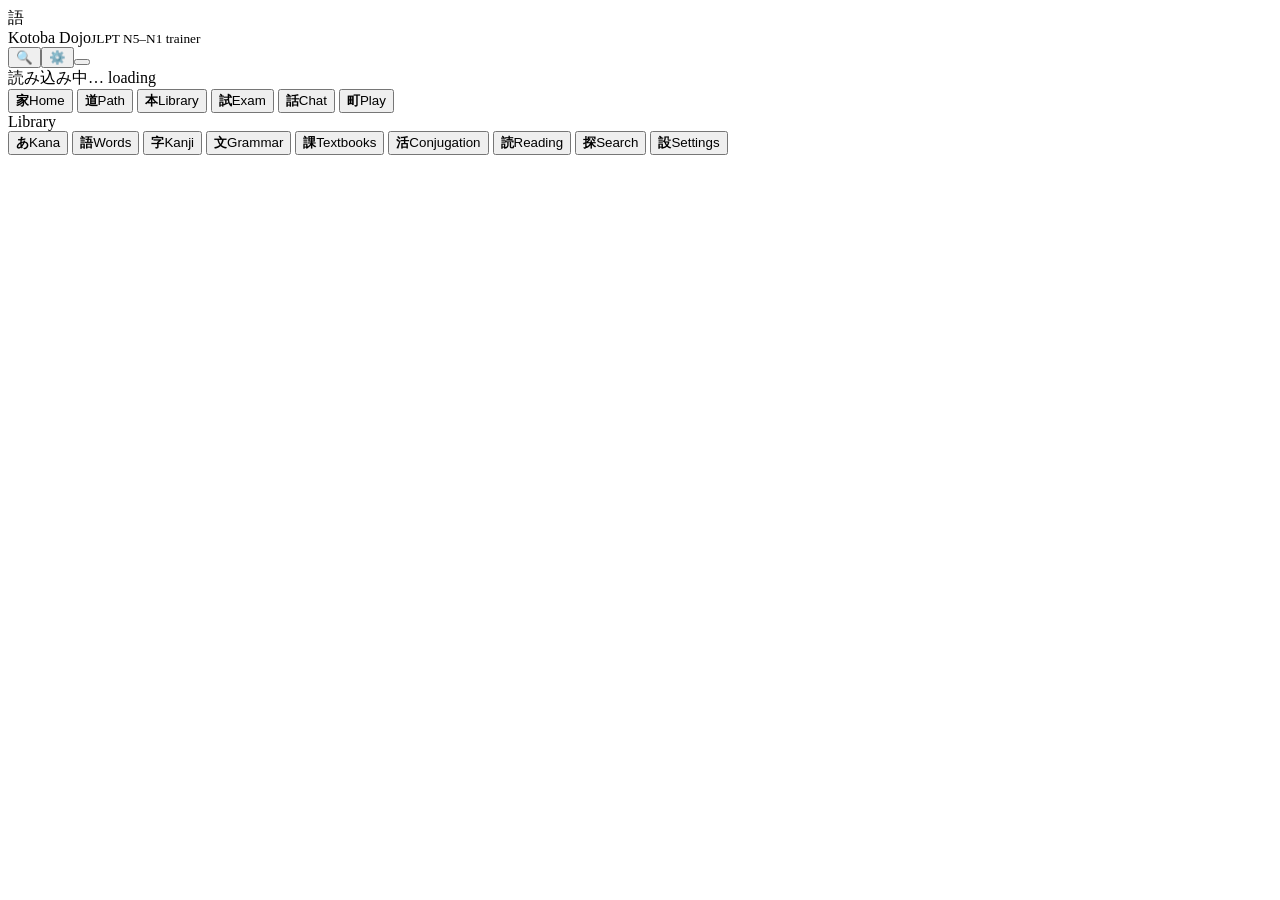
==== src/index.html @ 4c283d1f "Add FSRS reviews, pitch accent, listening, reading, writing practice; split source into src/ - Flash" ====
<!doctype html>
<html lang="en">
<head>
<meta charset="utf-8">
<meta name="viewport" content="width=device-width,initial-scale=1,viewport-fit=cover">
<title>Kotoba Dojo</title>
<meta name="description" content="Learn Japanese vocabulary and kanji (JLPT N5–N1) with flashcards, quizzes, tests, furigana, stroke order and example sentences.">
<meta name="theme-color" content="#F5F7F6">
<link rel="manifest" href="manifest.webmanifest">
<link rel="apple-touch-icon" href="icon-192.png">
<meta name="apple-mobile-web-app-capable" content="yes">
<script>/* apply the saved theme before first paint (no flash) */
try { var st = JSON.parse(localStorage.getItem('kd_settings') || '{}'), t = st.theme || 'system'; if (t !== 'system') document.documentElement.setAttribute('data-theme', t); if (st.skin && st.skin !== 'washi') document.documentElement.setAttribute('data-skin', st.skin); } catch (e) {}
</script>
<link rel="preconnect" href="https://fonts.googleapis.com">
<link rel="preconnect" href="https://fonts.gstatic.com" crossorigin>
<link href="https://fonts.googleapis.com/css2?family=Barlow:wght@400;500;600;700;800&family=Zen+Kaku+Gothic+New:wght@400;500;700;900&family=JetBrains+Mono:wght@400;600;700&family=M+PLUS+1+Code:wght@400;600&display=swap" rel="stylesheet">
<style>
@@include css/00-base.css
@@include css/01-tablet.css
@@include css/02-desktop.css
@@include css/03-station.css
@@include css/04-station-sign.css
@@include css/05-home.css
@@include css/06-study-screens.css
@@include css/07-design-templates.css
@@include css/08-grammar.css
@@include css/09-look-alike-kanji.css
@@include css/10-typed-answers-trouble-spots-vacation.css
@@include css/11-kanji-page.css
@@include css/12-picture-breakdown.css
@@include css/13-textbooks.css
@@include css/14-conjugation-drill.css
@@include css/15-genki-practice.css
@@include css/16-pitch-accent.css
@@include css/17-reading.css
@@include css/18-writing.css
</style>
</head>
<body>
<header class="top"><div class="in"><div class="logo">語</div><div class="brand">Kotoba Dojo<small>JLPT N5–N1 trainer</small></div><div class="streak" id="streak"></div><button class="themebtn hdr-extra" onclick="App.go('search')" aria-label="Search">🔍</button><button class="themebtn hdr-extra" onclick="App.go('settings')" aria-label="Settings">⚙️</button><button class="themebtn" id="themebtn" onclick="App.toggleTheme()" aria-label="Toggle dark mode"></button></div></header>
<main id="app"><div class="loading">読み込み中… loading</div></main>
<nav class="tabs"><div class="in">
  <button data-v="home" onclick="App.go('home')"><b>家</b>Home</button>
  <button data-v="path" onclick="App.go('path')"><b>道</b>Path</button>
  <button data-v="library" onclick="App.go('library')"><b>本</b>Library</button>
  <button data-v="exam" onclick="App.go('exam')"><b>試</b>Exam</button>
  <button data-v="chat" onclick="App.go('chat')"><b>話</b>Chat</button>
  <button data-v="play" onclick="App.go('play')"><b>町</b>Play</button>
  <div class="nav-sub nav-extra">Library</div>
  <button class="nav-extra lib" data-v="kana" onclick="App.go('kana')"><b>あ</b>Kana</button>
  <button class="nav-extra lib" data-v="vocab" onclick="App.go('vocab')"><b>語</b>Words</button>
  <button class="nav-extra lib" data-v="kanji" onclick="App.go('kanji')"><b>字</b>Kanji</button>
  <button class="nav-extra lib" data-v="grammar" onclick="App.go('grammar')"><b>文</b>Grammar</button>
  <button class="nav-extra lib" data-v="books" onclick="App.go('books')"><b>課</b>Textbooks</button>
  <button class="nav-extra lib" data-v="conj" onclick="App.go('conj')"><b>活</b>Conjugation</button>
  <button class="nav-extra lib" data-v="read" onclick="App.go('read')"><b>読</b>Reading</button>
  <button class="nav-extra" data-v="search" onclick="App.go('search')"><b>探</b>Search</button>
  <button class="nav-extra" data-v="settings" onclick="App.go('settings')"><b>設</b>Settings</button>
</div><div class="nav-foot" id="navfoot"></div></nav>
<div id="sheet"></div>
<div class="toast" id="toast"></div>

<script>
@@include js/00-starter-data.js
@@include js/01-helpers.js
@@include js/02-data-layer.js
@@include js/03-progress-spaced-repetition.js
@@include js/04-state.js
@@include js/05-views.js
@@include js/06-quiz-engine.js
@@include js/07-grammar-data.js
@@include js/08-jlpt-style-mock-exam.js
@@include js/09-situations.js
@@include js/10-kana.js
@@include js/11-quote-of-the-day.js
@@include js/12-render-actions.js
@@include js/13-path-course.js
@@include js/14-path-player.js
@@include js/15-game-mode.js
@@include js/16-picture-kanji.js
@@include js/17-anki-decks.js
@@include js/18-chat.js
@@include js/19-free-chat.js
@@include js/20-play.js
@@include js/21-grammar-chapters.js
@@include js/22-look-alike-kanji.js
@@include js/23-learner-requests.js
@@include js/24-kanji-readings-in-use.js
@@include js/25-picture-breakdowns.js
@@include js/26-picture-kana.js
@@include js/27-conjugation.js
@@include js/28-textbooks.js
@@include js/29-conjugation-drill.js
@@include js/30-genki-practice.js
@@include js/31-pitch-accent.js
@@include js/32-reading-data.js
@@include js/33-reading.js
@@include js/34-writing.js
</script>
</body>
</html>
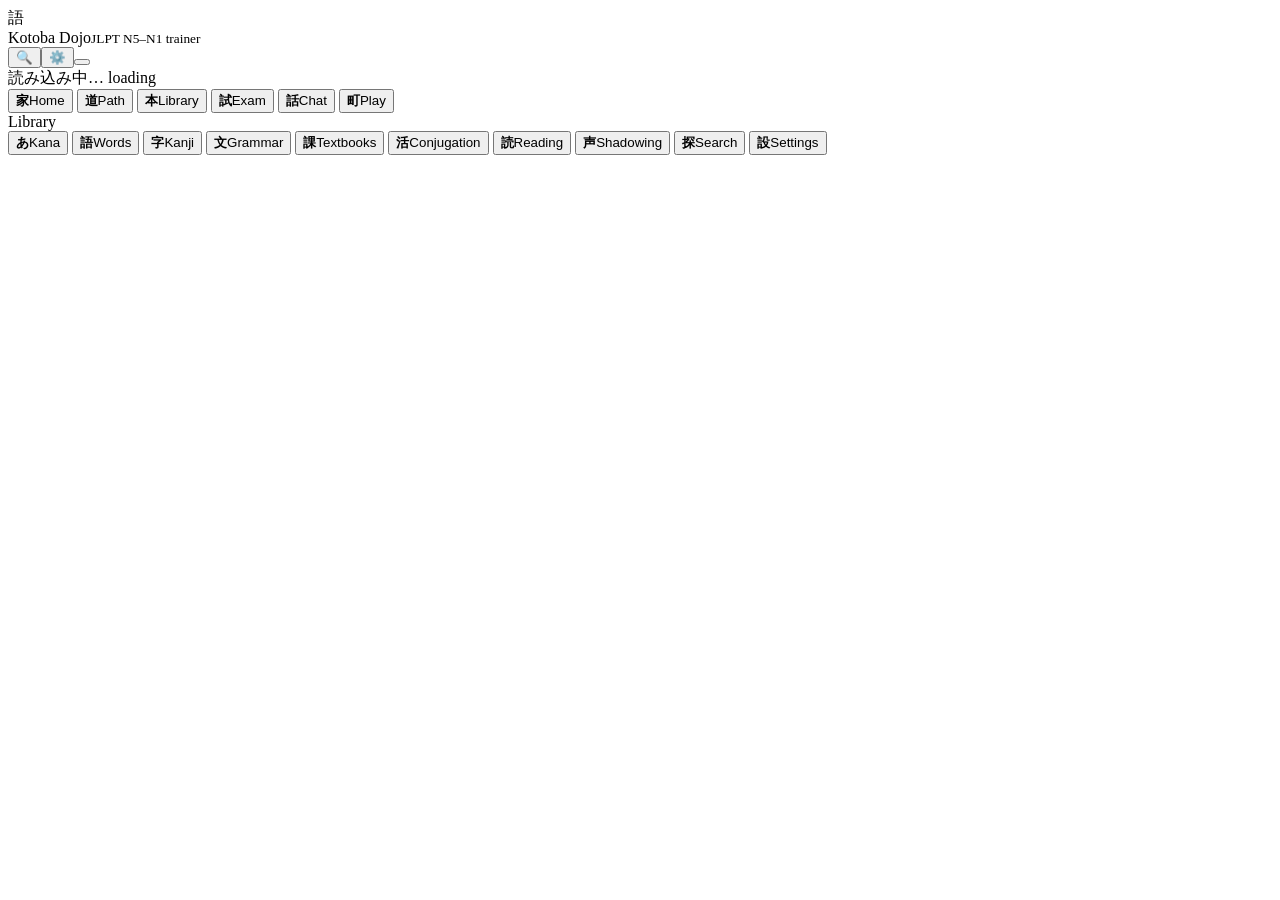
==== commit d08bef06: "Add today's practice stop and shadowing - Home's daily line gets one practice stop that rotates thro" ====
--- a/src/index.html
+++ b/src/index.html
@@ -35,6 +35,7 @@
 @@include css/16-pitch-accent.css
 @@include css/17-reading.css
 @@include css/18-writing.css
+@@include css/19-shadowing.css
 </style>
 </head>
 <body>
@@ -55,6 +56,7 @@
   <button class="nav-extra lib" data-v="books" onclick="App.go('books')"><b>課</b>Textbooks</button>
   <button class="nav-extra lib" data-v="conj" onclick="App.go('conj')"><b>活</b>Conjugation</button>
   <button class="nav-extra lib" data-v="read" onclick="App.go('read')"><b>読</b>Reading</button>
+  <button class="nav-extra lib" data-v="shadow" onclick="App.shadowStart()"><b>声</b>Shadowing</button>
   <button class="nav-extra" data-v="search" onclick="App.go('search')"><b>探</b>Search</button>
   <button class="nav-extra" data-v="settings" onclick="App.go('settings')"><b>設</b>Settings</button>
 </div><div class="nav-foot" id="navfoot"></div></nav>
@@ -97,6 +99,8 @@
 @@include js/32-reading-data.js
 @@include js/33-reading.js
 @@include js/34-writing.js
+@@include js/35-shadowing.js
+@@include js/36-today.js
 </script>
 </body>
 </html>
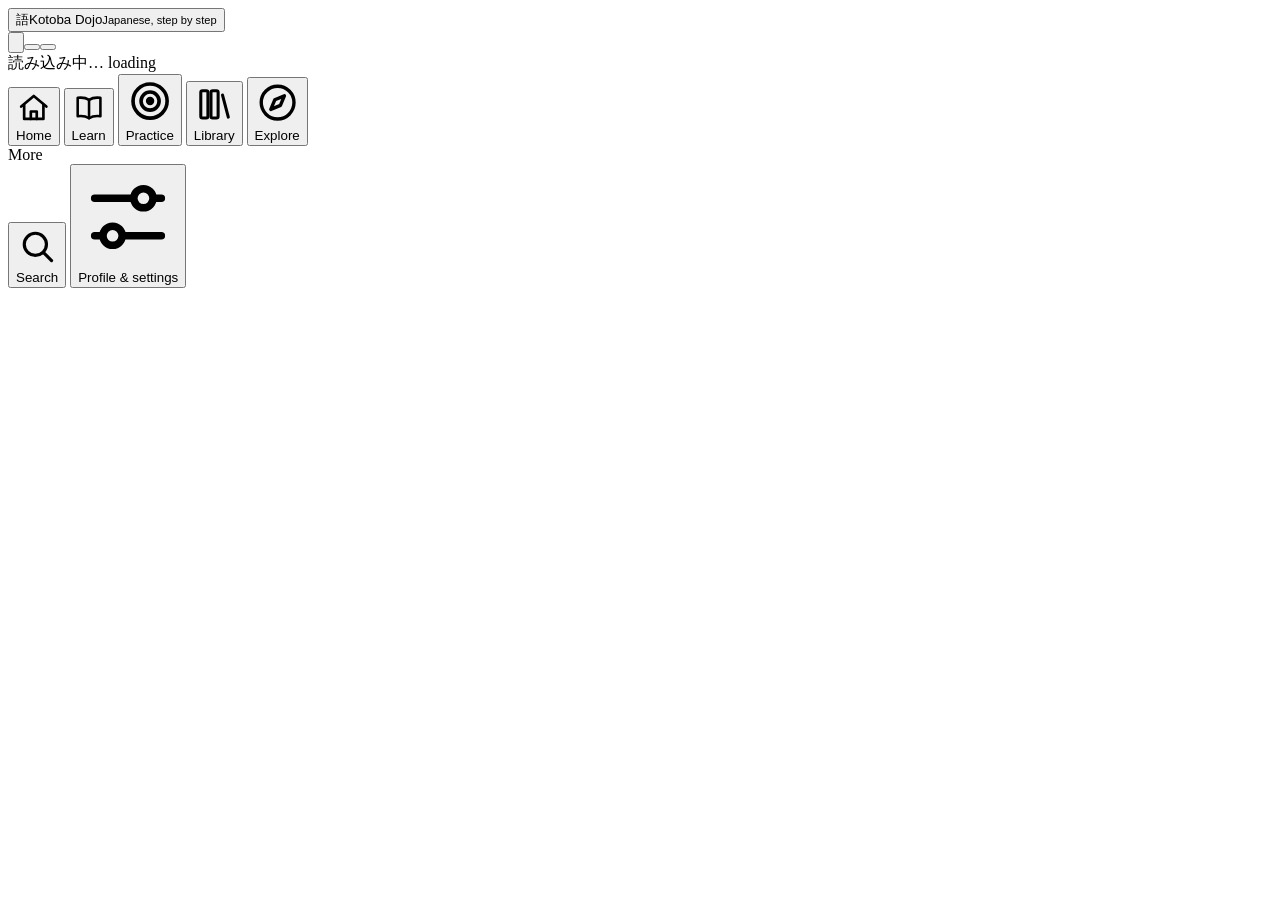
==== commit 21a91300: "Redesign: Dojo design system, five-destination navigation, dashboard and hubs - Dojo skin as the def" ====
--- a/src/index.html
+++ b/src/index.html
@@ -5,16 +5,16 @@
 <meta name="viewport" content="width=device-width,initial-scale=1,viewport-fit=cover">
 <title>Kotoba Dojo</title>
 <meta name="description" content="Learn Japanese vocabulary and kanji (JLPT N5–N1) with flashcards, quizzes, tests, furigana, stroke order and example sentences.">
-<meta name="theme-color" content="#F5F7F6">
+<meta name="theme-color" content="#F7F3EC">
 <link rel="manifest" href="manifest.webmanifest">
 <link rel="apple-touch-icon" href="icon-192.png">
 <meta name="apple-mobile-web-app-capable" content="yes">
 <script>/* apply the saved theme before first paint (no flash) */
-try { var st = JSON.parse(localStorage.getItem('kd_settings') || '{}'), t = st.theme || 'system'; if (t !== 'system') document.documentElement.setAttribute('data-theme', t); if (st.skin && st.skin !== 'washi') document.documentElement.setAttribute('data-skin', st.skin); } catch (e) {}
+try { var st = JSON.parse(localStorage.getItem('kd_settings') || '{}'), t = st.theme || 'system'; if (t !== 'system') document.documentElement.setAttribute('data-theme', t); var sk = st.skinV ? st.skin : (st.skin && st.skin !== 'washi' ? st.skin : 'dojo'); if (sk && sk !== 'washi') document.documentElement.setAttribute('data-skin', sk); } catch (e) {}
 </script>
 <link rel="preconnect" href="https://fonts.googleapis.com">
 <link rel="preconnect" href="https://fonts.gstatic.com" crossorigin>
-<link href="https://fonts.googleapis.com/css2?family=Barlow:wght@400;500;600;700;800&family=Zen+Kaku+Gothic+New:wght@400;500;700;900&family=JetBrains+Mono:wght@400;600;700&family=M+PLUS+1+Code:wght@400;600&display=swap" rel="stylesheet">
+<link href="https://fonts.googleapis.com/css2?family=Inter:wght@400;500;600;700;800&family=Shippori+Mincho:wght@600;700&family=Barlow:wght@400;500;600;700;800&family=Zen+Kaku+Gothic+New:wght@400;500;700;900&family=JetBrains+Mono:wght@400;600;700&family=M+PLUS+1+Code:wght@400;600&display=swap" rel="stylesheet">
 <style>
 @@include css/00-base.css
 @@include css/01-tablet.css
@@ -36,29 +36,22 @@
 @@include css/17-reading.css
 @@include css/18-writing.css
 @@include css/19-shadowing.css
+@@include css/20-comfort.css
+@@include css/21-dojo.css
 </style>
 </head>
 <body>
-<header class="top"><div class="in"><div class="logo">語</div><div class="brand">Kotoba Dojo<small>JLPT N5–N1 trainer</small></div><div class="streak" id="streak"></div><button class="themebtn hdr-extra" onclick="App.go('search')" aria-label="Search">🔍</button><button class="themebtn hdr-extra" onclick="App.go('settings')" aria-label="Settings">⚙️</button><button class="themebtn" id="themebtn" onclick="App.toggleTheme()" aria-label="Toggle dark mode"></button></div></header>
+<header class="top"><div class="in"><button class="logo-btn" onclick="App.go('home')" aria-label="Kotoba Dojo home"><span class="logo">語</span><span class="brand">Kotoba Dojo<small>Japanese, step by step</small></span></button><div class="streak" id="streak"></div><button class="themebtn hdr-extra" onclick="App.go('search')" aria-label="Search"><svg viewBox="0 0 24 24" fill="none" stroke="currentColor" stroke-width="1.8" stroke-linecap="round" stroke-linejoin="round" aria-hidden="true"><circle cx="11" cy="11" r="6.3"/><path d="m15.8 15.8 4.4 4.4"/></svg></button><button class="themebtn" id="themebtn" onclick="App.toggleTheme()" aria-label="Toggle dark mode"></button><button class="profbtn" id="profbtn" onclick="App.go('settings')" aria-label="Profile and settings"></button></div></header>
 <main id="app"><div class="loading">読み込み中… loading</div></main>
-<nav class="tabs"><div class="in">
-  <button data-v="home" onclick="App.go('home')"><b>家</b>Home</button>
-  <button data-v="path" onclick="App.go('path')"><b>道</b>Path</button>
-  <button data-v="library" onclick="App.go('library')"><b>本</b>Library</button>
-  <button data-v="exam" onclick="App.go('exam')"><b>試</b>Exam</button>
-  <button data-v="chat" onclick="App.go('chat')"><b>話</b>Chat</button>
-  <button data-v="play" onclick="App.go('play')"><b>町</b>Play</button>
-  <div class="nav-sub nav-extra">Library</div>
-  <button class="nav-extra lib" data-v="kana" onclick="App.go('kana')"><b>あ</b>Kana</button>
-  <button class="nav-extra lib" data-v="vocab" onclick="App.go('vocab')"><b>語</b>Words</button>
-  <button class="nav-extra lib" data-v="kanji" onclick="App.go('kanji')"><b>字</b>Kanji</button>
-  <button class="nav-extra lib" data-v="grammar" onclick="App.go('grammar')"><b>文</b>Grammar</button>
-  <button class="nav-extra lib" data-v="books" onclick="App.go('books')"><b>課</b>Textbooks</button>
-  <button class="nav-extra lib" data-v="conj" onclick="App.go('conj')"><b>活</b>Conjugation</button>
-  <button class="nav-extra lib" data-v="read" onclick="App.go('read')"><b>読</b>Reading</button>
-  <button class="nav-extra lib" data-v="shadow" onclick="App.shadowStart()"><b>声</b>Shadowing</button>
-  <button class="nav-extra" data-v="search" onclick="App.go('search')"><b>探</b>Search</button>
-  <button class="nav-extra" data-v="settings" onclick="App.go('settings')"><b>設</b>Settings</button>
+<nav class="tabs" aria-label="Main"><div class="in">
+  <button data-v="home" onclick="App.go('home')"><b><svg viewBox="0 0 24 24" fill="none" stroke="currentColor" stroke-width="1.8" stroke-linecap="round" stroke-linejoin="round" aria-hidden="true"><path d="M3.5 11.2 12 4l8.5 7.2"/><path d="M5.5 10v9.5h13V10"/><path d="M10 19.5v-5h4v5"/></svg></b>Home</button>
+  <button data-v="learn" onclick="App.go('learn')"><b><svg viewBox="0 0 24 24" fill="none" stroke="currentColor" stroke-width="1.8" stroke-linecap="round" stroke-linejoin="round" aria-hidden="true"><path d="M12 6.2C9.8 4.8 7 4.4 4 4.8v13c3-.4 5.8 0 8 1.4 2.2-1.4 5-1.8 8-1.4v-13c-3-.4-5.8 0-8 1.4z"/><path d="M12 6.2v13"/></svg></b>Learn</button>
+  <button data-v="practice" onclick="App.go('practice')"><b><svg viewBox="0 0 24 24" fill="none" stroke="currentColor" stroke-width="1.8" stroke-linecap="round" stroke-linejoin="round" aria-hidden="true"><circle cx="12" cy="12" r="8.5"/><circle cx="12" cy="12" r="4.5"/><circle cx="12" cy="12" r="1.2" fill="currentColor"/></svg></b>Practice</button>
+  <button data-v="library" onclick="App.go('library')"><b><svg viewBox="0 0 24 24" fill="none" stroke="currentColor" stroke-width="1.8" stroke-linecap="round" stroke-linejoin="round" aria-hidden="true"><rect x="4" y="4" width="4.2" height="16" rx="1"/><rect x="10" y="4" width="4.2" height="16" rx="1"/><path d="m16.8 6.5 3.4 13"/></svg></b>Library</button>
+  <button data-v="explore" onclick="App.go('explore')"><b><svg viewBox="0 0 24 24" fill="none" stroke="currentColor" stroke-width="1.8" stroke-linecap="round" stroke-linejoin="round" aria-hidden="true"><circle cx="12" cy="12" r="8.7"/><path d="m15.6 8.4-2.1 5.1-5.1 2.1 2.1-5.1z"/></svg></b>Explore</button>
+  <div class="nav-sub nav-extra">More</div>
+  <button class="nav-extra" data-v="search" onclick="App.go('search')"><b><svg viewBox="0 0 24 24" fill="none" stroke="currentColor" stroke-width="1.8" stroke-linecap="round" stroke-linejoin="round" aria-hidden="true"><circle cx="11" cy="11" r="6.3"/><path d="m15.8 15.8 4.4 4.4"/></svg></b>Search</button>
+  <button class="nav-extra" data-v="settings" onclick="App.go('settings')"><b><svg viewBox="0 0 24 24" fill="none" stroke="currentColor" stroke-width="1.8" stroke-linecap="round" stroke-linejoin="round" aria-hidden="true"><path d="M4 7.5h9M18.5 7.500H20M4 16.5h1.500M11 16.5h9"/><circle cx="15.7" cy="7.5" r="2.3"/><circle cx="8.3" cy="16.5" r="2.3"/></svg></b>Profile & settings</button>
 </div><div class="nav-foot" id="navfoot"></div></nav>
 <div id="sheet"></div>
 <div class="toast" id="toast"></div>
@@ -101,6 +94,8 @@
 @@include js/34-writing.js
 @@include js/35-shadowing.js
 @@include js/36-today.js
+@@include js/37-comfort.js
+@@include js/38-hubs.js
 </script>
 </body>
 </html>
